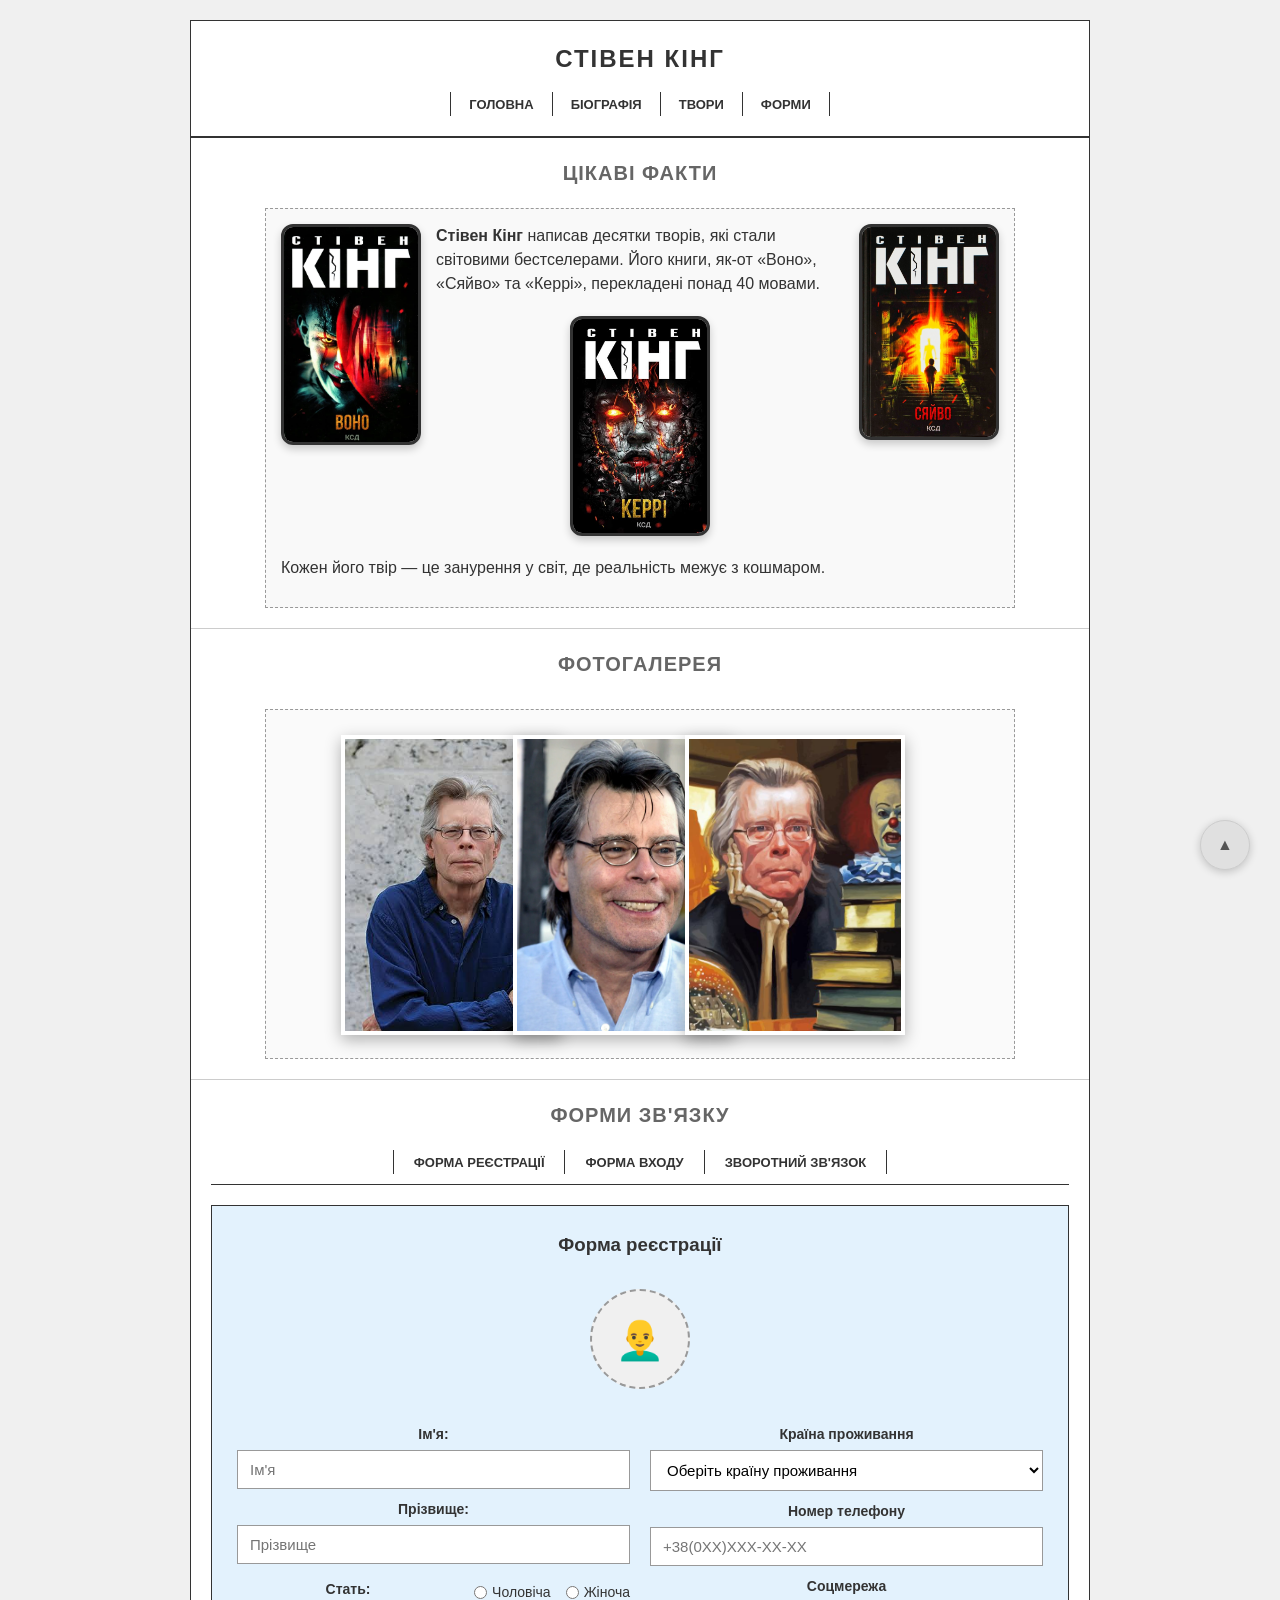
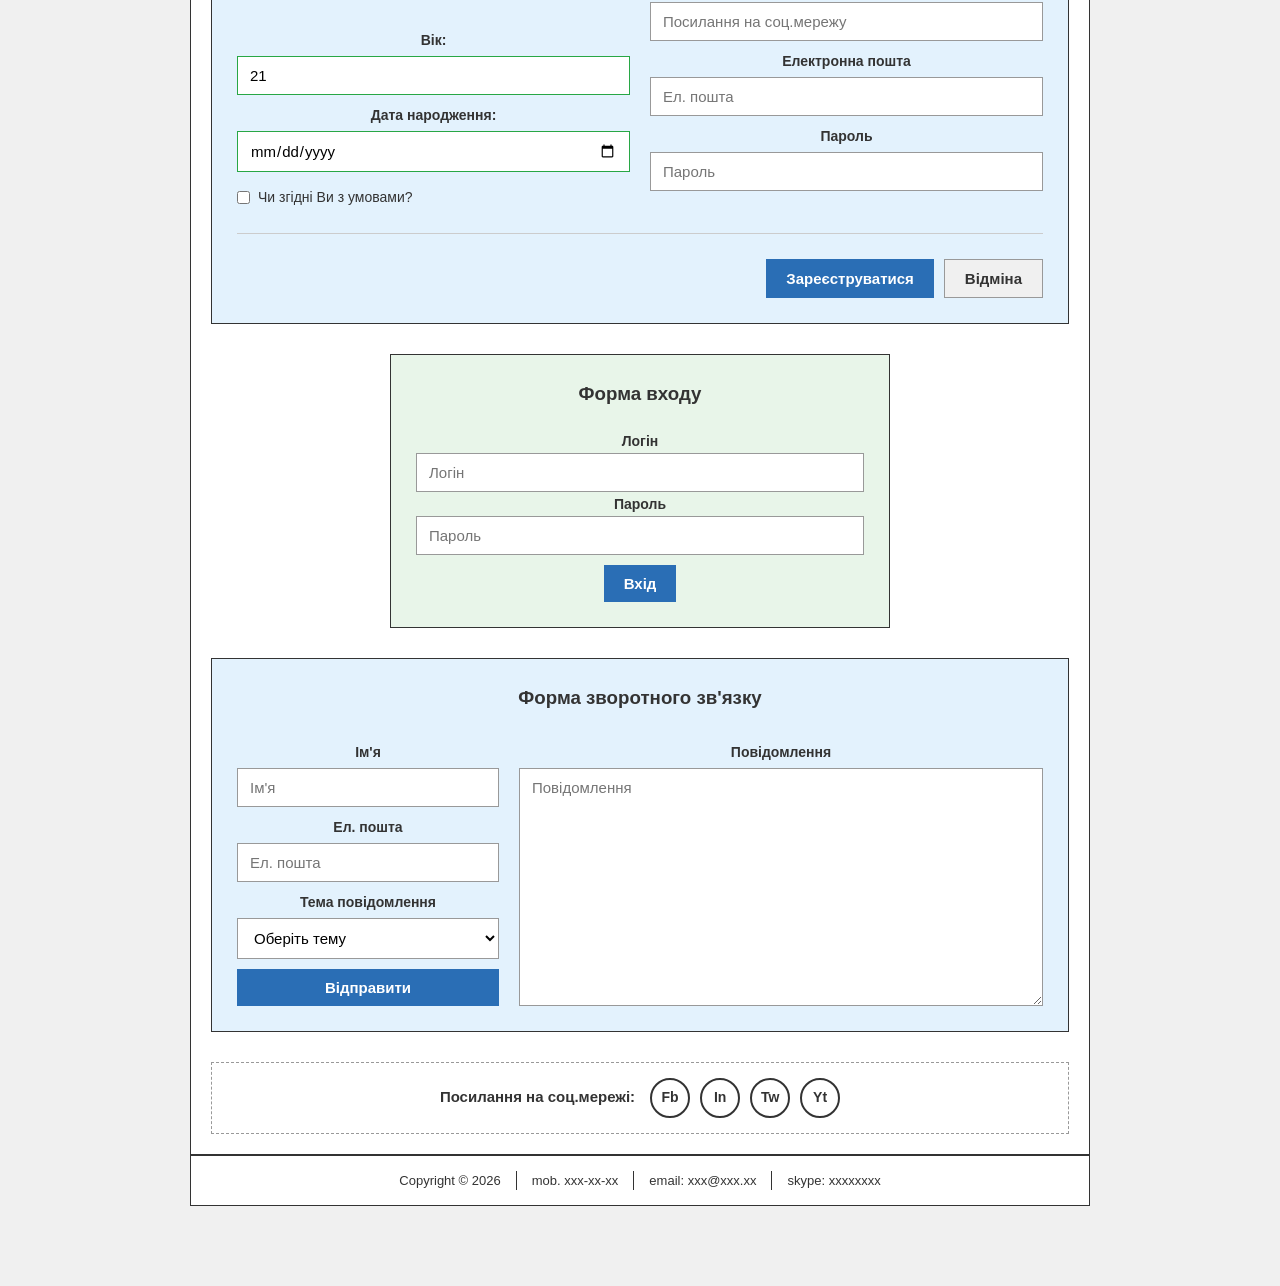
==== contact.html @ 81474b8f "clean project structure" ====
<!DOCTYPE html>
<html lang="uk">
<head>
    <meta charset="UTF-8">
    <meta name="viewport" content="width=device-width, initial-scale=1.0">
    <meta name="description" content="Контакти та форми зв'язку — сайт Стівена Кінга.">
    <title>Контакти — Стівен Кінг</title>
    <link rel="stylesheet" href="css/styles.css">
</head>
<body>

    <a href="#main" class="skip-link">Перейти до контенту</a>

    <div class="page">

        <!-- ШАПКА САЙТУ -->
        <header class="header">
            <h1 class="header_title">СТІВЕН КІНГ</h1>
            <nav class="nav" aria-label="Головне меню">
                <ul class="nav_list">
                    <li class="nav_item"><a class="nav_link" href="index.html">Головна</a></li>
                    <li class="nav_item"><a class="nav_link" href="index.html#bio">Біографія</a></li>
                    <li class="nav_item"><a class="nav_link" href="index.html#works">Твори</a></li>
                    <li class="nav_item"><a class="nav_link" href="#forms">Форми</a></li>
                </ul>
            </nav>
        </header>

        <main id="main">

            <!-- СЕКЦІЯ: ФОРМИ ЗВ'ЯЗКУ -->
            <section class="section demo-float-section">
                <h2 class="section_title">Цікаві факти</h2>
                
                <div class="section_content demo-container">
                    <!-- Картинки, які обтікає текст (float: left) з круглими рамками -->
                    <img src="images/books/book1.jpg" alt="Обкладинка книги" class="float-img float-img-left">
                    <img src="images/books/book2.jpg" alt="Обкладинка книги" class="float-img float-img-right">
                    
                    <p>
                        <strong>Стівен Кінг</strong> написав десятки творів, які стали світовими бестселерами. Його книги, як-от «Воно», «Сяйво» та «Керрі», перекладені понад 40 мовами.
                    </p>
                    
                    <img src="images/books/book3.jpg" alt="Обкладинка книги" class="float-img simple-img-center">
                    
                    <p>
                        Кожен його твір — це занурення у світ, де реальність межує з кошмаром.
                    </p>
                </div>
            </section>

            <hr class="divider">

            <!-- СЕКЦІЯ: ФОТОГАЛЕРЕЯ -->
            <section class="section demo-absolute-section">
                <h2 class="section_title">Фотогалерея</h2>
                <div class="section_content">
                    
                    <!-- Контейнер для накладання. Висоту збільшено для великих фото -->
                    <div class="absolute-stack">
                        <img src="images/portraits/king1.jpg" alt="Стівен Кінг" class="stack-img stack-img-1">
                        <img src="images/portraits/king2.jpg" alt="Стівен Кінг" class="stack-img stack-img-2">
                        <img src="images/portraits/king3.jpg" alt="Стівен Кінг" class="stack-img stack-img-3">
                    </div>
                </div>
            </section>
            <hr class="divider">

            <!-- СЕКЦІЯ: ФОРМИ ЗВ'ЯЗКУ -->
            <section id="forms" class="section forms-section">
                <h2 class="section_title">Форми зв'язку</h2>

                <div class="forms-nav">
                    <ul class="forms-nav_list">
                        <li class="forms-nav_item"><a href="#form-register" class="forms-nav_link">Форма реєстрації</a></li>
                        <li class="forms-nav_item"><a href="#form-login" class="forms-nav_link">Форма входу</a></li>
                        <li class="forms-nav_item"><a href="#form-feedback" class="forms-nav_link">Зворотний зв'язок</a></li>
                    </ul>
                </div>

                <!-- ФОРМА РЕЄСТРАЦІЇ -->
                <div id="form-register" class="form-wrapper form-wrapper--blue">
                    <h3 class="form-title">Форма реєстрації</h3>
                     <form action="#" method="POST" class="custom-form" enctype="multipart/form-data">
                        
                        <!-- Блок для завантаження фото профілю -->
                        <div class="avatar-upload-wrapper">
                            <label for="avatar-input" class="avatar-label" title="Завантажити фото">
                                👨‍🦲
                            </label>
                            <input type="file" id="avatar-input" name="avatar" class="avatar-input" accept="image/*">
                        </div>

                        <div class="form-row">
                            <!-- ЛІВА КОЛОНКА -->
                            <div class="form-col">
                                <label for="reg-name">Ім'я:</label>
                                <input type="text" id="reg-name" name="name" placeholder="Ім'я" required minlength="2">
                                
                                <label for="reg-surname">Прізвище:</label>
                                <input type="text" id="reg-surname" name="surname" placeholder="Прізвище" required>
                                
                                <fieldset class="radio-group">
                                    <legend>Стать:</legend>
                                    <label><input type="radio" name="gender" value="male" required> Чоловіча</label>
                                    <label><input type="radio" name="gender" value="female"> Жіноча</label>
                                </fieldset>

                                <label for="reg-age">Вік:</label>
                                <input type="number" id="reg-age" name="age" min="1" max="120" value="21">
                                
                                <!-- Дата народження перенесена сюди -->
                                <label for="reg-date">Дата народження:</label>
                                <input type="date" id="reg-date" name="birthdate">
                                
                                <!-- Чекбокс перенесено сюди, під дату народження -->
                                <label class="checkbox-label" style="margin-top: 15px;">
                                    <input type="checkbox" name="agree" required> Чи згідні Ви з умовами?
                                </label>
                            </div>

                            <!-- ПРАВА КОЛОНКА -->
                            <div class="form-col">
                                <label for="reg-country">Країна проживання</label>
                                <select id="reg-country" name="country">
                                    <option value="">Оберіть країну проживання</option>
                                    <option value="ua">Україна</option>
                                    <option value="us">США</option>
                                    <option value="uk">Велика Британія</option>
                                </select>

                                <label for="reg-phone">Номер телефону</label>
                                <input type="tel" id="reg-phone" name="phone" placeholder="+38(0XX)XXX-XX-XX" pattern="\+38\(0\d{2}\)\d{3}-\d{2}-\d{2}" title="Формат: +38(0XX)XXX-XX-XX">
                                
                                <label for="reg-social">Соцмережа</label>
                                <input type="url" id="reg-social" name="social" placeholder="Посилання на соц.мережу">
                                
                                <label for="reg-email">Електронна пошта</label>
                                <input type="email" id="reg-email" name="email" placeholder="Ел. пошта" required>
                                
                                <label for="reg-pass">Пароль</label>
                                <input type="password" id="reg-pass" name="password" placeholder="Пароль" required minlength="6">
                            </div>
                        </div>

                        <!-- Блок кнопок залишається внизу -->
                        <div class="form-footer" style="justify-content: flex-end;">
                            <div class="form-buttons">
                                <button type="submit" class="btn btn--primary">Зареєструватися</button>
                                <button type="reset" class="btn btn--secondary">Відміна</button>
                            </div>
                        </div>
                    </form>
                </div>

                <!-- ФОРМА ВХОДУ -->
                <div id="form-login" class="form-wrapper form-wrapper-green">
                    <h3 class="form-title">Форма входу</h3>
                    <form action="#" method="POST" class="custom-form">
                        <label for="login-name">Логін</label>
                        <input type="text" id="login-name" name="login" placeholder="Логін" required>
                        
                        <label for="login-pass">Пароль</label>
                        <input type="password" id="login-pass" name="password" placeholder="Пароль" required>
                        
                        <button type="submit" class="btn btn--primary">Вхід</button>
                    </form>
                </div>

                <!-- ФОРМА ЗВОРОТНОГО ЗВ'ЯЗКУ -->
                <div id="form-feedback" class="form-wrapper form-wrapper--yellow">
                    <h3 class="form-title">Форма зворотного зв'язку</h3>
                    <form action="#" method="POST" class="custom-form form-feedback">
                        <div class="form-feedback_left">
                            <label for="fb-name">Ім'я</label>
                            <input type="text" id="fb-name" name="name" placeholder="Ім'я" required>
                            
                            <label for="fb-email">Ел. пошта</label>
                            <input type="email" id="fb-email" name="email" placeholder="Ел. пошта" required>
                            
                            <label for="fb-theme">Тема повідомлення</label>
                            <select id="fb-theme" name="theme">
                                <option value="">Оберіть тему</option>
                                <option value="question">Питання</option>
                                <option value="review">Відгук</option>
                            </select>
                            
                            <button type="submit" class="btn btn--primary">Відправити</button>
                        </div>
                        <div class="form-feedback_right">
                            <label for="fb-message">Повідомлення</label>
                            <textarea id="fb-message" name="message" placeholder="Повідомлення" rows="8"></textarea>
                        </div>
                    </form>
                </div>

                <!-- Соціальні посилання -->
                <div class="social-links-box">
                    <span class="social-links-title">Посилання на соц.мережі:</span>
                    <div class="social-icons">
                        <a href="#" class="social-icon" title="Facebook">Fb</a>
                        <a href="#" class="social-icon" title="Instagram">In</a>
                        <a href="#" class="social-icon" title="Twitter">Tw</a>
                        <a href="#" class="social-icon" title="YouTube">Yt</a>
                    </div>
                </div>

            </section>
        </main>

        <!-- ПІДВАЛ -->
        <footer class="footer">
            <ul class="footer_list">
                <li class="footer_item">Copyright &copy; 2026</li>
                <li class="footer_item">mob. xxx-xx-xx</li>
                <li class="footer_item">email: xxx@xxx.xx</li>
                <li class="footer_item">skype: xxxxxxxx</li>
            </ul>
        </footer>

    </div>

    <!-- КНОПКА ВГОРУ -->
    <a href="#" class="scroll-top" title="Вгору">
        ▲
    </a>

</body>
</html>
---- css/styles.css ----
/* 1. ЗМІННІ ТА СКИДАННЯ */
:root {
    --color-text: #333;
    --color-muted: #666;
    --color-border: #333;
    --color-line: #ccc;
    --color-bg: #fff;
    --color-link: #2a6eb5;
    --gap: 20px;
}

* {
    margin: 0;
    padding: 0;
    box-sizing: border-box;
}

html {
    scroll-behavior: smooth;
    scroll-padding-top: 20px;
}

body {
    font-family: Arial, Helvetica, sans-serif;
    font-size: 16px;
    line-height: 1.5;
    color: var(--color-text);
    background-color: #f0f0f0;
    padding: var(--gap);
}

img {
    max-width: 100%;
    height: auto;
    display: block;
}

p {
    margin-bottom: 12px;
}

a {
    color: var(--color-link);
}

mark {
    background-color: #333;
    color: #fff;
    padding: 2px 6px;
}

/* 2. КОНТЕЙНЕР СТОРІНКИ */
.page {
    max-width: 900px;
    margin: 0 auto;
    background-color: var(--color-bg);
    border: 1px solid var(--color-border);
    margin-bottom: 60px; /* Відступ знизу для кнопки "вгору" */
}

/*  3. ШАПКА  */
.header {
    padding: var(--gap);
    border-bottom: 2px solid var(--color-border);
    text-align: center;
}

.header_title {
    font-size: 24px;
    letter-spacing: 2px;
    margin-bottom: 15px;
    color: var(--color-text);
}

/* 4. НАВІГАЦІЯ */
.nav_list {
    list-style: none;
    display: flex;
    justify-content: center;
    flex-wrap: wrap;
}

.nav_item {
    padding: 0 18px;
    border-left: 1px solid var(--color-border);
}

.nav_item:last-child {
    border-right: 1px solid var(--color-border);
}

.nav_link {
    font-size: 13px;
    text-transform: uppercase;
    text-decoration: none;
    color: var(--color-text);
    font-weight: bold;
}

.nav_link:hover {
    color: var(--color-link);
    text-decoration: underline;
}

/* 5. СЕКЦІЇ */
.section {
    padding: var(--gap);
    text-align: center;
}

.section_title {
    font-size: 20px;
    text-transform: uppercase;
    color: var(--color-muted);
    margin-bottom: var(--gap);
    letter-spacing: 1px;
}

.section_content {
    max-width: 750px;
    margin: 0 auto;
    text-align: left;
}

/* Горизонтальна лінія-розділювач */
.divider {
    margin: 0;
    border: 0;
    border-top: 1px solid var(--color-line);
}

/* 6. ПОРТРЕТ */
.portrait {
    float: left;
    margin: 0 20px 15px 0;
    text-align: center;
    max-width: 220px;
}

.portrait_img {
    border: 1px solid var(--color-line);
}

.portrait_caption {
    font-size: 12px;
    color: var(--color-muted);
    margin-top: 6px;
    font-style: italic;
}

/* 7. ЦИТАТА */
.quote {
    clear: both;
    margin: 20px 0;
    padding: 12px 20px;
    border-left: 4px solid var(--color-border);
    background-color: #fafafa;
    font-style: italic;
}

.quote cite {
    display: block;
    margin-top: 8px;
    font-size: 13px;
    color: var(--color-muted);
    font-style: normal;
}

/* 8. ТАБЛИЦЯ */
.dates-table {
    width: 100%;
    border-collapse: collapse;
    margin-top: 10px;
}

.dates-table caption {
    font-weight: bold;
    margin-bottom: 10px;
    text-align: left;
}

.dates-table th, .dates-table td {
    border: 1px solid var(--color-border);
    padding: 8px 12px;
    text-align: left;
}

.dates-table th {
    background-color: #f0f0f0;
    font-weight: bold;
}

/* 9. СПИСКИ */
.awards-list,
.facts-list {
    margin: 10px 0 20px 25px;
}

.awards-list li,
.facts-list li {
    margin-bottom: 6px;
}

/* 10. БІЧНА ПРИМІТКА */
.aside-note {
    border: 1px solid var(--color-line);
    background-color: #fafafa;
    padding: 12px 15px;
    margin: 15px 0;
}

.aside-note h4 {
    margin-bottom: 8px;
    font-size: 15px;
}

.external-links {
    margin-top: 15px;
}

/*  11. ПІДВАЛ */
.footer {
    padding: 15px;
    border-top: 2px solid var(--color-border);
    text-align: center;
}

.footer_list {
    list-style: none;
    display: flex;
    justify-content: center;
    flex-wrap: wrap;
    font-size: 13px;
}

.footer_item {
    padding: 0 15px;
    border-left: 1px solid var(--color-border);
}

.footer_item:first-child {
    border-left: 0;
}

/* 12. SKIP-LINK (для клавіатури) ===== */
.skip-link {
    position: absolute;
    top: -50px;
    left: 10px;
    padding: 8px 14px;
    background: #fff;
    border: 1px solid var(--color-border);
    text-decoration: none;
    color: var(--color-text);
    z-index: 100;
}

.skip-link:focus {
    top: 10px;
}

/* СТОРІНКА CONTACT.HTML */

/*  1. ДЕМОНСТРАЦІЯ FLOAT  */
.demo-container {
    overflow: auto; 
    background-color: #f9f9f9;
    border: 1px dashed #999;
    padding: 15px;
}

.float-img {
    width: 140px; /* Задаємо лише ширину. Висота підлаштується автоматично */
    height: auto;
    border-radius: 12px; 
    border: 3px solid #333; 
    box-shadow: 0 4px 8px rgba(0,0,0,0.2); 
}
.float-img-left {
    float: left;
    margin: 0 15px 10px 0;
}

.float-img-right {
    float: right;
    margin: 0 0 10px 15px;
}

.simple-img-center {
    border: 3px solid #333;
    box-shadow: 0 4px 8px rgba(0,0,0,0.2);
    margin: 20px auto;
    display: block;
}

/*  2. ФОТОГАЛЕРЕЯ (Накладання з ефектом наведення)  */
.absolute-stack {
    position: relative;
    height: 350px; 
    margin-top: 30px;
    background: #fafafa;
    border: 1px dashed #999;
}

.stack-img {
    position: absolute;
    width: 220px;  
    height: 300px; 
    object-fit: cover;
    border: 4px solid #fff;
    box-shadow: 0 5px 15px rgba(0,0,0,0.3); 
    
    /* Анімація: плавна зміна розміру та підняття */
    transition: transform 0.3s ease, z-index 0s; 
    cursor: pointer; /* Курсор-рука, щоб було зрозуміло, що на фото можна навести */
}

.stack-img-1 { left: 10%; top: 25px; z-index: 1; }
.stack-img-2 { left: 33%; top: 25px; z-index: 2; } 
.stack-img-3 { left: 56%; top: 25px; z-index: 3; }

/* Ефект при наведенні миші */
.stack-img:hover {
    transform: scale(1.15); /* Збільшуємо картинку на 15% */
    z-index: 10 !important; /* Піднімаємо на найвищий шар, перекриваючи інші */
    box-shadow: 0 10px 25px rgba(0,0,0,0.5); /* Робимо тінь більш виразною */
}
/*  3. ФОРМИ ТА ЇХ СТИЛІЗАЦІЯ  */
.forms-section {
    background: #fff;
}

/* Нове меню форм (схоже на головне меню) */
.forms-nav {
    margin-bottom: 20px;
}

.forms-nav_list {
    list-style: none;
    display: flex;
    justify-content: center;
    flex-wrap: wrap;
    border-bottom: 1px solid var(--color-border); 
    padding-bottom: 10px;
}

.forms-nav_item {
    padding: 0 20px;
    border-left: 1px solid var(--color-border); 
}

.forms-nav_item:last-child {
    border-right: 1px solid var(--color-border);
}

.forms-nav_link {
    text-decoration: none;
    color: var(--color-text);
    font-size: 13px;
    font-weight: bold;
    text-transform: uppercase;
}

.forms-nav_link:hover {
    color: var(--color-link);
}
/* --- Стилізація завантаження аватара --- */
.avatar-upload-wrapper {
    display: flex;
    justify-content: center; /* Центруємо круг по горизонталі */
    margin-bottom: 20px;
}

.avatar-label {
    font-size: 40px !important;
    display: flex;
    justify-content: center;
    align-items: center;
    width: 100px;           /* Діаметр круга */
    height: 100px;
    background-color: #f0f0f0;
    border: 2px dashed #999; /* Пунктирна рамка, що натякає на завантаження */
    border-radius: 50%;      /* Робимо круглим */
    cursor: pointer;         /* Курсор у вигляді руки */
    transition: all 0.3s ease;
    overflow: hidden;
}

.avatar-label:hover {
    background-color: #e0e0e0;
    border-color: #2a6eb5;   /* Синій колір при наведенні */
    transform: scale(1.05);  /* Легке збільшення */
}

.avatar-input {
    display: none;
}
/* Контейнери форм */
.form-wrapper {
    padding: 25px;
    margin-bottom: 30px;
    border: 1px solid #333;
    background: #e3f2fd; 
}

.form-wrapper-green {
    background: #e8f5e9;
    max-width: 500px;
    margin: 0 auto 30px auto;
}

.form-wrapper-yellow {
    background: #fffde7;
}

.form-title {
    text-align: center;
    margin-bottom: 20px;
    color: #333;
}

/* Сітка для форми реєстрації */
.form-row {
    display: flex;
    gap: 20px;
    margin-bottom: 20px;
}

.form-col {
    flex: 1;
    display: flex;
    flex-direction: column;
}

/* Стилізація полів вводу */
.custom-form label {
    font-weight: bold;
    font-size: 14px;
    margin-bottom: 5px;
    margin-top: 10px;
    color: #333;
}

.custom-form input[type="text"],
.custom-form input[type="email"],
.custom-form input[type="password"],
.custom-form input[type="tel"],
.custom-form input[type="number"],
.custom-form input[type="url"],
.custom-form input[type="date"],
.custom-form select,
.custom-form textarea {
    width: 100%;
    padding: 10px 12px;
    border: 1px solid #999; /* Проста рамка */
    font-family: inherit;
    font-size: 15px;
    background-color: #fff;
    transition: border-color 0.3s ease;
}

/* Стан :focus */
.custom-form input:focus,
.custom-form select:focus,
.custom-form textarea:focus {
    outline: none;
    border-color: #2a6eb5;
    box-shadow: 0 0 5px rgba(42, 110, 181, 0.5); 
}

/* Валідація (:valid та :invalid) */
.custom-form input:valid:not(:placeholder-shown) {
    border-color: #28a745;
}

.custom-form input:invalid:not(:placeholder-shown) {
    border-color: #dc3545;
}

/* Група радіокнопок */
.radio-group {
    border: none;
    margin: 15px 0;
    display: flex;
    gap: 15px;
}

.radio-group legend {
    font-weight: bold;
    font-size: 14px;
    margin-bottom: 5px;
    float: left;
    width: 100%;
}

.radio-group label {
    font-weight: normal;
    display: flex;
    align-items: center;
    gap: 5px;
    margin: 0;
}

/* Кнопки */
.btn {
    padding: 10px 20px;
    border: none;
    font-size: 15px;
    font-weight: bold;
    cursor: pointer;
    transition: all 0.2s ease;
    margin-top: 10px;
}

.btn--primary {
    background-color: #2a6eb5;
    color: white;
}

.btn--primary:hover {
    background-color: #1e528a;
}

.btn--primary:active {
    transform: translateY(2px); 
}

.btn--secondary {
    background-color: #f0f0f0;
    color: #333;
    border: 1px solid #999;
}

.btn--secondary:hover {
    background-color: #e0e0e0;
}

.form-footer {
    display: flex;
    justify-content: flex-end; /* Кнопки притиснуті до правого краю */
    margin-top: 10px;
    border-top: 1px solid #ccc;
    padding-top: 15px;
}

/* Стилізація чекбоксів */
.checkbox-label {
    font-weight: normal !important;
    display: flex;
    align-items: center;
    gap: 8px;
    cursor: pointer;
    font-size: 14px;
    margin-top: 10px; /* Відступ від поля "Дата народження" */
}

.form-buttons {
    display: flex;
    gap: 10px;
}

/* Спеціальна верстка для форми зворотного зв'язку */
.form-feedback {
    display: flex;
    gap: 20px;
}

.form-feedback_left {
    flex: 1;
    display: flex;
    flex-direction: column;
}

.form-feedback_right {
    flex: 2;
    display: flex;
    flex-direction: column;
}

.form-feedback_right textarea {
    height: 100%;
    resize: vertical;
}

/*  4. БЛОК СОЦМЕРЕЖ  */
.social-links-box {
    display: flex;
    align-items: center;
    justify-content: center;
    gap: 15px;
    margin-top: 20px;
    padding: 15px;
    border: 1px dashed #999;
}

.social-links-title {
    font-weight: bold;
    font-size: 15px;
}

.social-icons {
    display: flex;
    gap: 10px;
}

.social-icon {
    display: flex;
    justify-content: center;
    align-items: center;
    width: 40px;
    height: 40px;
    border: 2px solid #333;
    border-radius: 50%; /* Кружечки */
    text-decoration: none;
    color: #333;
    font-weight: bold;
    font-size: 14px;
    transition: all 0.3s;
}

.social-icon:hover {
    background-color: #333;
    color: #fff;
}

/*  5. КНОПКА ВГОРУ  */
.scroll-top {
    position: fixed;
    bottom: 30px;
    right: 30px;
    background-color: #e0e0e0; /* Світло-сірий фон */
    color: #555; /* Темно-сіра стрілка */
    width: 50px;
    height: 50px;
    border-radius: 50%;
    display: flex;
    justify-content: center;
    align-items: center;
    box-shadow: 0 2px 8px rgba(0,0,0,0.2);
    border: 1px solid #ccc;
    transition: all 0.3s ease;
    z-index: 999;
    text-decoration: none;
}

.scroll-top:hover {
    background-color: #555; /* Темнішає при наведенні */
    color: #fff;
    transform: translateY(-5px);
    border-color: #333;
}
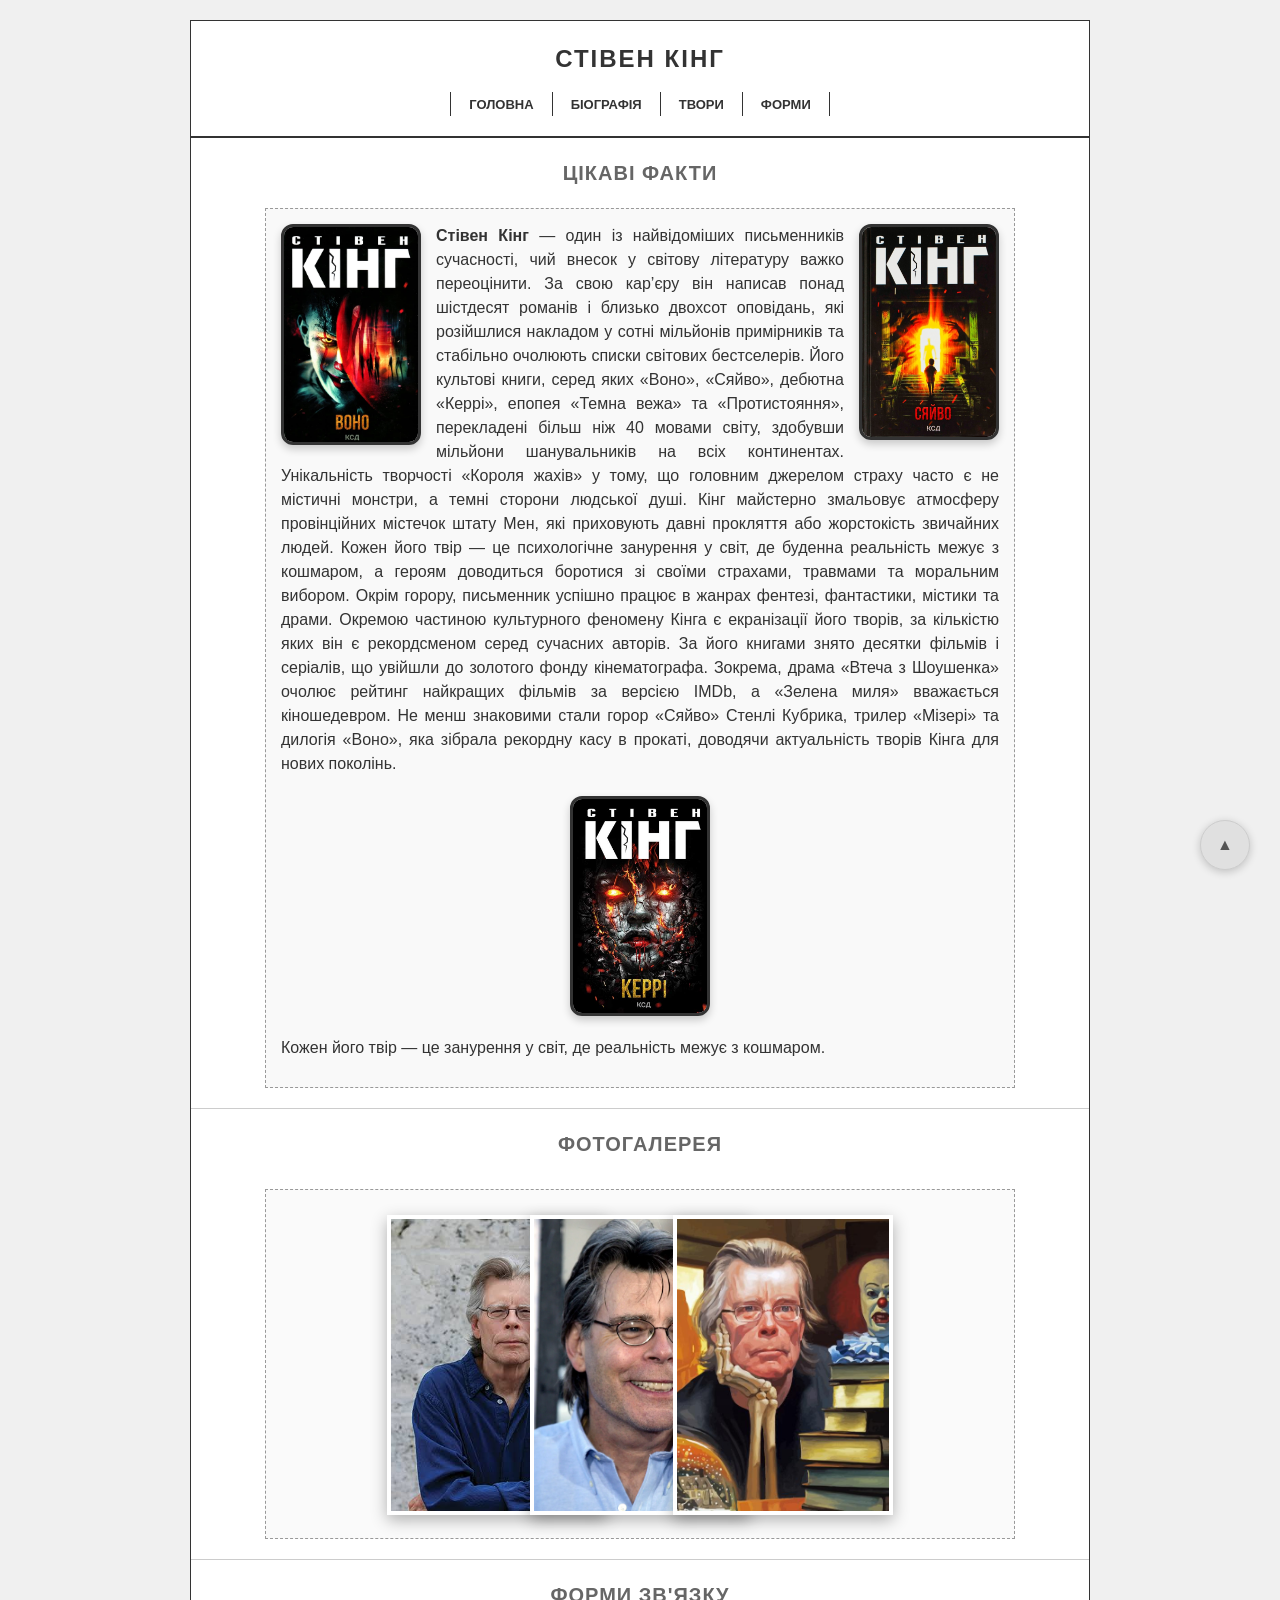
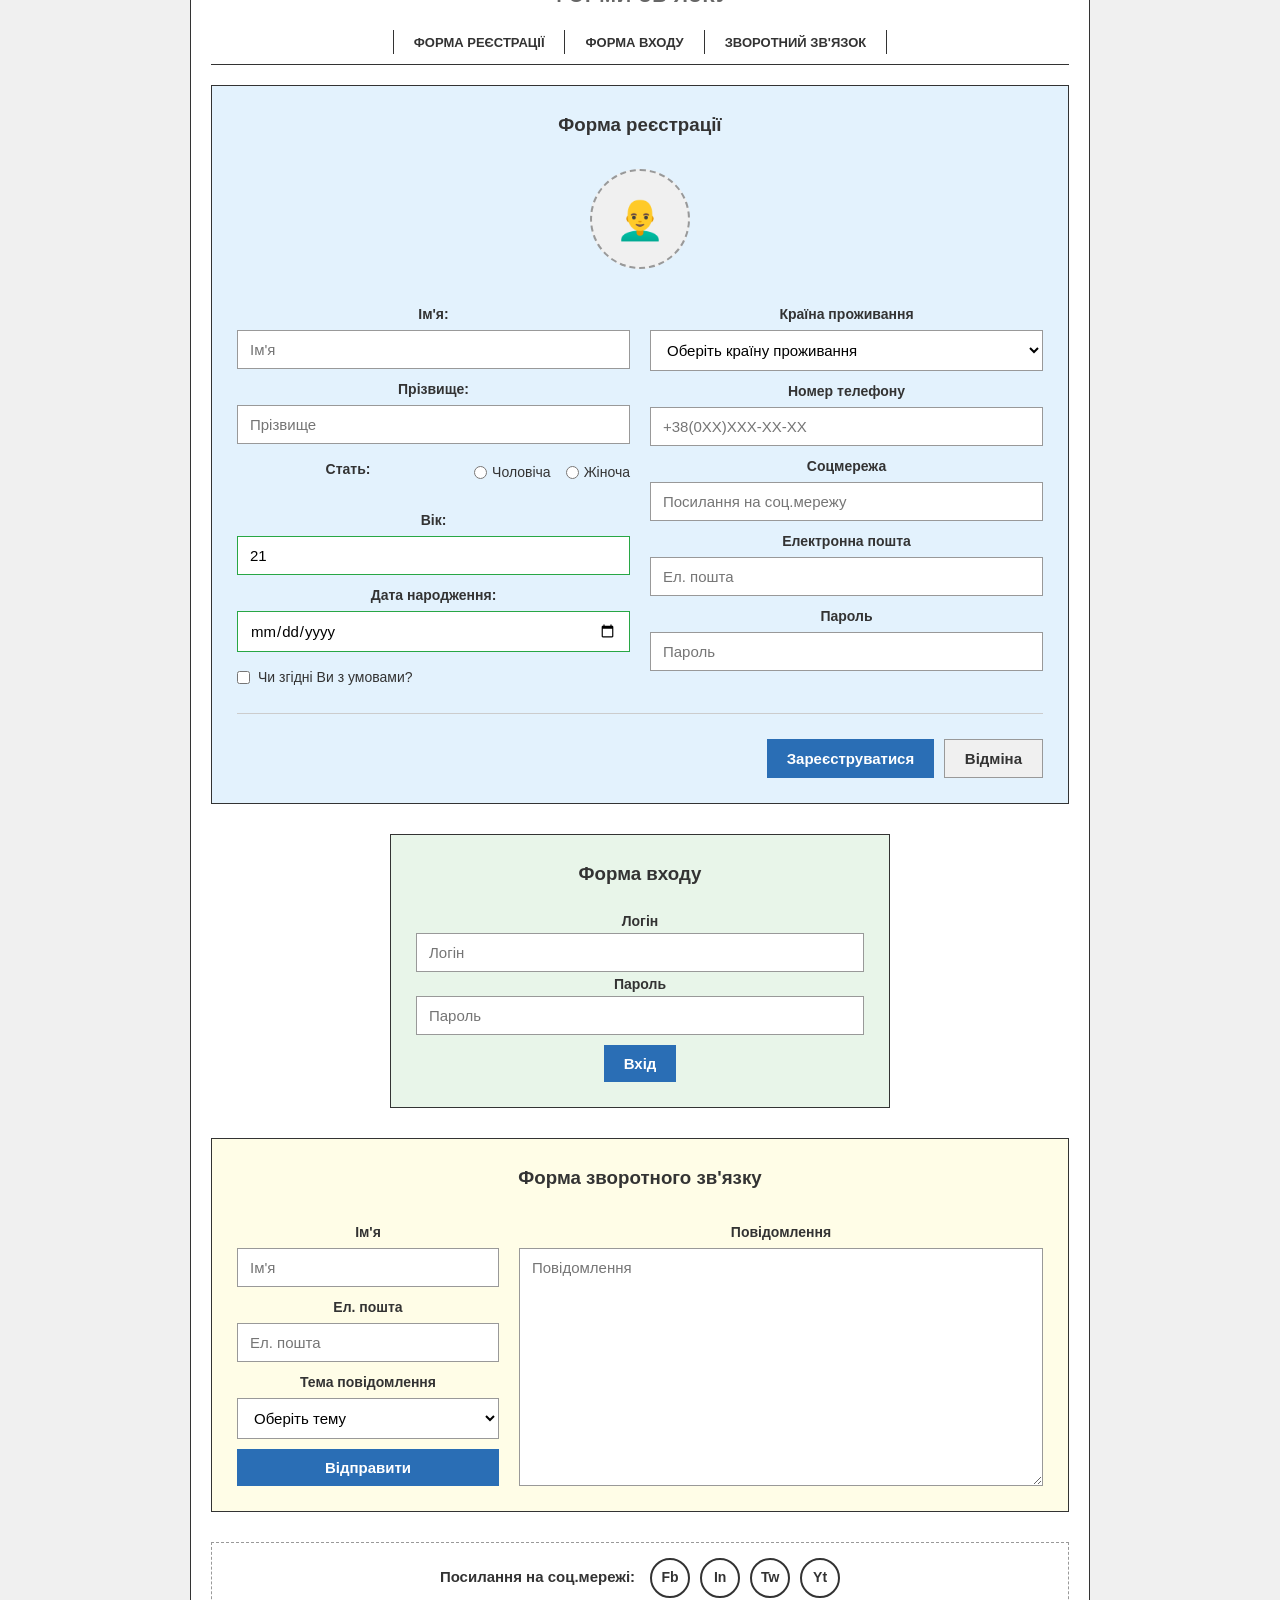
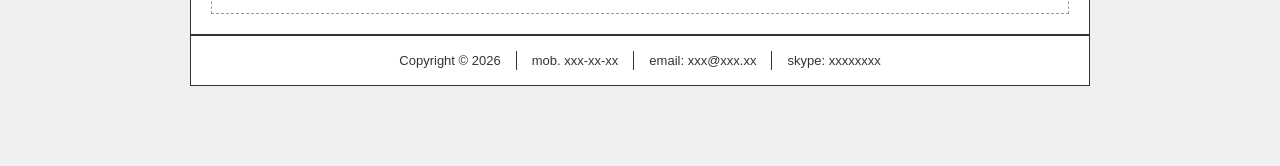
==== commit bccfdf98: "Lab 3: update responsive styles and layout" ====
--- a/contact.html
+++ b/contact.html
@@ -1,5 +1,6 @@
 <!DOCTYPE html>
 <html lang="uk">
+
 <head>
     <meta charset="UTF-8">
     <meta name="viewport" content="width=device-width, initial-scale=1.0">
@@ -7,6 +8,7 @@
     <title>Контакти — Стівен Кінг</title>
     <link rel="stylesheet" href="css/styles.css">
 </head>
+
 <body>
 
     <a href="#main" class="skip-link">Перейти до контенту</a>
@@ -31,18 +33,37 @@
             <!-- СЕКЦІЯ: ФОРМИ ЗВ'ЯЗКУ -->
             <section class="section demo-float-section">
                 <h2 class="section_title">Цікаві факти</h2>
-                
+
                 <div class="section_content demo-container">
                     <!-- Картинки, які обтікає текст (float: left) з круглими рамками -->
                     <img src="images/books/book1.jpg" alt="Обкладинка книги" class="float-img float-img-left">
                     <img src="images/books/book2.jpg" alt="Обкладинка книги" class="float-img float-img-right">
-                    
+
                     <p>
-                        <strong>Стівен Кінг</strong> написав десятки творів, які стали світовими бестселерами. Його книги, як-от «Воно», «Сяйво» та «Керрі», перекладені понад 40 мовами.
+                        <strong>Стівен Кінг</strong> — один із найвідоміших письменників сучасності, чий внесок у
+                        світову літературу важко переоцінити. За свою кар’єру він написав понад шістдесят романів і
+                        близько двохсот оповідань, які розійшлися накладом у сотні мільйонів примірників та стабільно
+                        очолюють списки світових бестселерів. Його культові книги, серед яких «Воно», «Сяйво», дебютна
+                        «Керрі», епопея «Темна вежа» та «Протистояння», перекладені більш ніж 40 мовами світу, здобувши
+                        мільйони шанувальників на всіх континентах.
+
+                        Унікальність творчості «Короля жахів» у тому, що головним джерелом страху часто є не містичні
+                        монстри, а темні сторони людської душі. Кінг майстерно змальовує атмосферу провінційних містечок
+                        штату Мен, які приховують давні прокляття або жорстокість звичайних людей. Кожен його твір — це
+                        психологічне занурення у світ, де буденна реальність межує з кошмаром, а героям доводиться
+                        боротися зі своїми страхами, травмами та моральним вибором. Окрім горору, письменник успішно
+                        працює в жанрах фентезі, фантастики, містики та драми.
+
+                        Окремою частиною культурного феномену Кінга є екранізації його творів, за кількістю яких він є
+                        рекордсменом серед сучасних авторів. За його книгами знято десятки фільмів і серіалів, що
+                        увійшли до золотого фонду кінематографа. Зокрема, драма «Втеча з Шоушенка» очолює рейтинг
+                        найкращих фільмів за версією IMDb, а «Зелена миля» вважається кіношедевром. Не менш знаковими
+                        стали горор «Сяйво» Стенлі Кубрика, трилер «Мізері» та дилогія «Воно», яка зібрала рекордну касу
+                        в прокаті, доводячи актуальність творів Кінга для нових поколінь.
                     </p>
-                    
+
                     <img src="images/books/book3.jpg" alt="Обкладинка книги" class="float-img simple-img-center">
-                    
+
                     <p>
                         Кожен його твір — це занурення у світ, де реальність межує з кошмаром.
                     </p>
@@ -55,7 +76,7 @@
             <section class="section demo-absolute-section">
                 <h2 class="section_title">Фотогалерея</h2>
                 <div class="section_content">
-                    
+
                     <!-- Контейнер для накладання. Висоту збільшено для великих фото -->
                     <div class="absolute-stack">
                         <img src="images/portraits/king1.jpg" alt="Стівен Кінг" class="stack-img stack-img-1">
@@ -72,17 +93,19 @@
 
                 <div class="forms-nav">
                     <ul class="forms-nav_list">
-                        <li class="forms-nav_item"><a href="#form-register" class="forms-nav_link">Форма реєстрації</a></li>
+                        <li class="forms-nav_item"><a href="#form-register" class="forms-nav_link">Форма реєстрації</a>
+                        </li>
                         <li class="forms-nav_item"><a href="#form-login" class="forms-nav_link">Форма входу</a></li>
-                        <li class="forms-nav_item"><a href="#form-feedback" class="forms-nav_link">Зворотний зв'язок</a></li>
+                        <li class="forms-nav_item"><a href="#form-feedback" class="forms-nav_link">Зворотний зв'язок</a>
+                        </li>
                     </ul>
                 </div>
 
                 <!-- ФОРМА РЕЄСТРАЦІЇ -->
                 <div id="form-register" class="form-wrapper form-wrapper--blue">
                     <h3 class="form-title">Форма реєстрації</h3>
-                     <form action="#" method="POST" class="custom-form" enctype="multipart/form-data">
-                        
+                    <form action="#" method="POST" class="custom-form" enctype="multipart/form-data">
+
                         <!-- Блок для завантаження фото профілю -->
                         <div class="avatar-upload-wrapper">
                             <label for="avatar-input" class="avatar-label" title="Завантажити фото">
@@ -96,10 +119,10 @@
                             <div class="form-col">
                                 <label for="reg-name">Ім'я:</label>
                                 <input type="text" id="reg-name" name="name" placeholder="Ім'я" required minlength="2">
-                                
+
                                 <label for="reg-surname">Прізвище:</label>
                                 <input type="text" id="reg-surname" name="surname" placeholder="Прізвище" required>
-                                
+
                                 <fieldset class="radio-group">
                                     <legend>Стать:</legend>
                                     <label><input type="radio" name="gender" value="male" required> Чоловіча</label>
@@ -108,11 +131,11 @@
 
                                 <label for="reg-age">Вік:</label>
                                 <input type="number" id="reg-age" name="age" min="1" max="120" value="21">
-                                
+
                                 <!-- Дата народження перенесена сюди -->
                                 <label for="reg-date">Дата народження:</label>
                                 <input type="date" id="reg-date" name="birthdate">
-                                
+
                                 <!-- Чекбокс перенесено сюди, під дату народження -->
                                 <label class="checkbox-label" style="margin-top: 15px;">
                                     <input type="checkbox" name="agree" required> Чи згідні Ви з умовами?
@@ -130,16 +153,18 @@
                                 </select>
 
                                 <label for="reg-phone">Номер телефону</label>
-                                <input type="tel" id="reg-phone" name="phone" placeholder="+38(0XX)XXX-XX-XX" pattern="\+38\(0\d{2}\)\d{3}-\d{2}-\d{2}" title="Формат: +38(0XX)XXX-XX-XX">
-                                
+                                <input type="tel" id="reg-phone" name="phone" placeholder="+38(0XX)XXX-XX-XX"
+                                    pattern="\+38\(0\d{2}\)\d{3}-\d{2}-\d{2}" title="Формат: +38(0XX)XXX-XX-XX">
+
                                 <label for="reg-social">Соцмережа</label>
                                 <input type="url" id="reg-social" name="social" placeholder="Посилання на соц.мережу">
-                                
+
                                 <label for="reg-email">Електронна пошта</label>
                                 <input type="email" id="reg-email" name="email" placeholder="Ел. пошта" required>
-                                
+
                                 <label for="reg-pass">Пароль</label>
-                                <input type="password" id="reg-pass" name="password" placeholder="Пароль" required minlength="6">
+                                <input type="password" id="reg-pass" name="password" placeholder="Пароль" required
+                                    minlength="6">
                             </div>
                         </div>
 
@@ -159,10 +184,10 @@
                     <form action="#" method="POST" class="custom-form">
                         <label for="login-name">Логін</label>
                         <input type="text" id="login-name" name="login" placeholder="Логін" required>
-                        
+
                         <label for="login-pass">Пароль</label>
                         <input type="password" id="login-pass" name="password" placeholder="Пароль" required>
-                        
+
                         <button type="submit" class="btn btn--primary">Вхід</button>
                     </form>
                 </div>
@@ -174,17 +199,17 @@
                         <div class="form-feedback_left">
                             <label for="fb-name">Ім'я</label>
                             <input type="text" id="fb-name" name="name" placeholder="Ім'я" required>
-                            
+
                             <label for="fb-email">Ел. пошта</label>
                             <input type="email" id="fb-email" name="email" placeholder="Ел. пошта" required>
-                            
+
                             <label for="fb-theme">Тема повідомлення</label>
                             <select id="fb-theme" name="theme">
                                 <option value="">Оберіть тему</option>
                                 <option value="question">Питання</option>
                                 <option value="review">Відгук</option>
                             </select>
-                            
+
                             <button type="submit" class="btn btn--primary">Відправити</button>
                         </div>
                         <div class="form-feedback_right">
@@ -226,4 +251,5 @@
     </a>
 
 </body>
+
 </html>
--- a/css/styles.css
+++ b/css/styles.css
@@ -37,6 +37,7 @@
 
 p {
     margin-bottom: 12px;
+    text-align: justify;
 }
 
 a {
@@ -55,7 +56,8 @@
     margin: 0 auto;
     background-color: var(--color-bg);
     border: 1px solid var(--color-border);
-    margin-bottom: 60px; /* Відступ знизу для кнопки "вгору" */
+    margin-bottom: 60px;
+    /* Відступ знизу для кнопки "вгору" */
 }
 
 /*  3. ШАПКА  */
@@ -179,7 +181,8 @@
     text-align: left;
 }
 
-.dates-table th, .dates-table td {
+.dates-table th,
+.dates-table td {
     border: 1px solid var(--color-border);
     padding: 8px 12px;
     text-align: left;
@@ -263,19 +266,21 @@
 
 /*  1. ДЕМОНСТРАЦІЯ FLOAT  */
 .demo-container {
-    overflow: auto; 
+    overflow: auto;
     background-color: #f9f9f9;
     border: 1px dashed #999;
     padding: 15px;
 }
 
 .float-img {
-    width: 140px; /* Задаємо лише ширину. Висота підлаштується автоматично */
+    width: 140px;
+    /* Задаємо лише ширину. Висота підлаштується автоматично */
     height: auto;
-    border-radius: 12px; 
-    border: 3px solid #333; 
-    box-shadow: 0 4px 8px rgba(0,0,0,0.2); 
-}
+    border-radius: 12px;
+    border: 3px solid #333;
+    box-shadow: 0 4px 8px rgba(0, 0, 0, 0.2);
+}
+
 .float-img-left {
     float: left;
     margin: 0 15px 10px 0;
@@ -288,7 +293,7 @@
 
 .simple-img-center {
     border: 3px solid #333;
-    box-shadow: 0 4px 8px rgba(0,0,0,0.2);
+    box-shadow: 0 4px 8px rgba(0, 0, 0, 0.2);
     margin: 20px auto;
     display: block;
 }
@@ -296,7 +301,7 @@
 /*  2. ФОТОГАЛЕРЕЯ (Накладання з ефектом наведення)  */
 .absolute-stack {
     position: relative;
-    height: 350px; 
+    height: 350px;
     margin-top: 30px;
     background: #fafafa;
     border: 1px dashed #999;
@@ -304,27 +309,46 @@
 
 .stack-img {
     position: absolute;
-    width: 220px;  
-    height: 300px; 
+    width: 220px;
+    height: 300px;
     object-fit: cover;
     border: 4px solid #fff;
-    box-shadow: 0 5px 15px rgba(0,0,0,0.3); 
-    
+    box-shadow: 0 5px 15px rgba(0, 0, 0, 0.3);
+
     /* Анімація: плавна зміна розміру та підняття */
-    transition: transform 0.3s ease, z-index 0s; 
-    cursor: pointer; /* Курсор-рука, щоб було зрозуміло, що на фото можна навести */
-}
-
-.stack-img-1 { left: 10%; top: 25px; z-index: 1; }
-.stack-img-2 { left: 33%; top: 25px; z-index: 2; } 
-.stack-img-3 { left: 56%; top: 25px; z-index: 3; }
+    transition: transform 0.3s ease, z-index 0s;
+    cursor: pointer;
+    /* Курсор-рука, щоб було зрозуміло, що на фото можна навести */
+}
+
+.stack-img-1 {
+    left: 10%;
+    top: 25px;
+    z-index: 1;
+}
+
+.stack-img-2 {
+    left: 33%;
+    top: 25px;
+    z-index: 2;
+}
+
+.stack-img-3 {
+    left: 56%;
+    top: 25px;
+    z-index: 3;
+}
 
 /* Ефект при наведенні миші */
 .stack-img:hover {
-    transform: scale(1.15); /* Збільшуємо картинку на 15% */
-    z-index: 10 !important; /* Піднімаємо на найвищий шар, перекриваючи інші */
-    box-shadow: 0 10px 25px rgba(0,0,0,0.5); /* Робимо тінь більш виразною */
-}
+    transform: scale(1.15);
+    /* Збільшуємо картинку на 15% */
+    z-index: 10 !important;
+    /* Піднімаємо на найвищий шар, перекриваючи інші */
+    box-shadow: 0 10px 25px rgba(0, 0, 0, 0.5);
+    /* Робимо тінь більш виразною */
+}
+
 /*  3. ФОРМИ ТА ЇХ СТИЛІЗАЦІЯ  */
 .forms-section {
     background: #fff;
@@ -340,13 +364,13 @@
     display: flex;
     justify-content: center;
     flex-wrap: wrap;
-    border-bottom: 1px solid var(--color-border); 
+    border-bottom: 1px solid var(--color-border);
     padding-bottom: 10px;
 }
 
 .forms-nav_item {
     padding: 0 20px;
-    border-left: 1px solid var(--color-border); 
+    border-left: 1px solid var(--color-border);
 }
 
 .forms-nav_item:last-child {
@@ -364,10 +388,12 @@
 .forms-nav_link:hover {
     color: var(--color-link);
 }
+
 /* --- Стилізація завантаження аватара --- */
 .avatar-upload-wrapper {
     display: flex;
-    justify-content: center; /* Центруємо круг по горизонталі */
+    justify-content: center;
+    /* Центруємо круг по горизонталі */
     margin-bottom: 20px;
 }
 
@@ -376,31 +402,38 @@
     display: flex;
     justify-content: center;
     align-items: center;
-    width: 100px;           /* Діаметр круга */
+    width: 100px;
+    /* Діаметр круга */
     height: 100px;
     background-color: #f0f0f0;
-    border: 2px dashed #999; /* Пунктирна рамка, що натякає на завантаження */
-    border-radius: 50%;      /* Робимо круглим */
-    cursor: pointer;         /* Курсор у вигляді руки */
+    border: 2px dashed #999;
+    /* Пунктирна рамка, що натякає на завантаження */
+    border-radius: 50%;
+    /* Робимо круглим */
+    cursor: pointer;
+    /* Курсор у вигляді руки */
     transition: all 0.3s ease;
     overflow: hidden;
 }
 
 .avatar-label:hover {
     background-color: #e0e0e0;
-    border-color: #2a6eb5;   /* Синій колір при наведенні */
-    transform: scale(1.05);  /* Легке збільшення */
+    border-color: #2a6eb5;
+    /* Синій колір при наведенні */
+    transform: scale(1.05);
+    /* Легке збільшення */
 }
 
 .avatar-input {
     display: none;
 }
+
 /* Контейнери форм */
 .form-wrapper {
     padding: 25px;
     margin-bottom: 30px;
     border: 1px solid #333;
-    background: #e3f2fd; 
+    background: #e3f2fd;
 }
 
 .form-wrapper-green {
@@ -409,7 +442,8 @@
     margin: 0 auto 30px auto;
 }
 
-.form-wrapper-yellow {
+.form-wrapper-yellow,
+.form-wrapper--yellow {
     background: #fffde7;
 }
 
@@ -452,7 +486,8 @@
 .custom-form textarea {
     width: 100%;
     padding: 10px 12px;
-    border: 1px solid #999; /* Проста рамка */
+    border: 1px solid #999;
+    /* Проста рамка */
     font-family: inherit;
     font-size: 15px;
     background-color: #fff;
@@ -465,7 +500,7 @@
 .custom-form textarea:focus {
     outline: none;
     border-color: #2a6eb5;
-    box-shadow: 0 0 5px rgba(42, 110, 181, 0.5); 
+    box-shadow: 0 0 5px rgba(42, 110, 181, 0.5);
 }
 
 /* Валідація (:valid та :invalid) */
@@ -522,7 +557,7 @@
 }
 
 .btn--primary:active {
-    transform: translateY(2px); 
+    transform: translateY(2px);
 }
 
 .btn--secondary {
@@ -537,7 +572,8 @@
 
 .form-footer {
     display: flex;
-    justify-content: flex-end; /* Кнопки притиснуті до правого краю */
+    justify-content: flex-end;
+    /* Кнопки притиснуті до правого краю */
     margin-top: 10px;
     border-top: 1px solid #ccc;
     padding-top: 15px;
@@ -551,7 +587,8 @@
     gap: 8px;
     cursor: pointer;
     font-size: 14px;
-    margin-top: 10px; /* Відступ від поля "Дата народження" */
+    margin-top: 10px;
+    /* Відступ від поля "Дата народження" */
 }
 
 .form-buttons {
@@ -610,7 +647,8 @@
     width: 40px;
     height: 40px;
     border: 2px solid #333;
-    border-radius: 50%; /* Кружечки */
+    border-radius: 50%;
+    /* Кружечки */
     text-decoration: none;
     color: #333;
     font-weight: bold;
@@ -628,15 +666,17 @@
     position: fixed;
     bottom: 30px;
     right: 30px;
-    background-color: #e0e0e0; /* Світло-сірий фон */
-    color: #555; /* Темно-сіра стрілка */
+    background-color: #e0e0e0;
+    /* Світло-сірий фон */
+    color: #555;
+    /* Темно-сіра стрілка */
     width: 50px;
     height: 50px;
     border-radius: 50%;
     display: flex;
     justify-content: center;
     align-items: center;
-    box-shadow: 0 2px 8px rgba(0,0,0,0.2);
+    box-shadow: 0 2px 8px rgba(0, 0, 0, 0.2);
     border: 1px solid #ccc;
     transition: all 0.3s ease;
     z-index: 999;
@@ -644,8 +684,267 @@
 }
 
 .scroll-top:hover {
-    background-color: #555; /* Темнішає при наведенні */
+    background-color: #555;
+    /* Темнішає при наведенні */
     color: #fff;
     transform: translateY(-5px);
     border-color: #333;
+}
+
+/* ЛАБОРАТОРНА РОБОТА 3: СТВОРЕННЯ АДАПТИВНОЇ ВЕБ-СТОРІНКИ */
+
+/* 1. ВІДНОСНІ ОДИНИЦІ ВИМІРУ (%, rem, vw) ТА ФУНКЦІЯ clamp() */
+html {
+    font-size: 16px;
+    /* Базовий розмір шрифту (1rem = 16px) */
+}
+
+.page {
+    width: 100%;
+    /* Відносна ширина у відсотках */
+    max-width: 900px;
+}
+
+.header_title {
+    font-size: clamp(1.25rem, 3vw, 1.5rem);
+    /* Мінімум 1.25rem, бажано 3vw, максимум 1.5rem */
+}
+
+/* 2. CSS FLEXBOX — ГНУЧКИЙ ОДНОВИМІРНИЙ МАКЕТ */
+.nav_list {
+    display: flex;
+    flex-direction: row;
+    justify-content: center;
+    align-items: center;
+    flex-wrap: wrap;
+}
+
+.form-feedback {
+    display: flex;
+    gap: 1.25rem;
+}
+
+.form-buttons {
+    display: flex;
+    gap: 0.6rem;
+}
+
+/* 3. CSS GRID — ДВОВИМІРНА СІТКА */
+/* Адаптивна сітка для двох колонок форми реєстрації */
+.form-row {
+    display: grid;
+    grid-template-columns: repeat(auto-fit, minmax(220px, 1fr));
+    gap: 1.25rem;
+}
+
+/* Робить обидві колонки форми вузькими, щоб поля вводу не випирали */
+.form-col {
+    min-width: 0;
+}
+
+.custom-form input:not([type="checkbox"]):not([type="radio"]),
+.custom-form select,
+.custom-form textarea {
+    width: 100%;
+    max-width: 100%;
+    min-width: 0;
+}
+
+/* 4. ГНУЧКІ ЗОБРАЖЕННЯ ТА МЕДІА (max-width, object-fit) */
+img {
+    max-width: 100%;
+    height: auto;
+    display: block;
+}
+
+.stack-img {
+    object-fit: cover;
+    /* Зберігає пропорції фото при зміні розміру */
+    left: 50%;
+    /* Центруємо всі фото відносно середини бокса */
+}
+
+.stack-img-1 {
+    transform: translateX(-115%);
+}
+
+.stack-img-2 {
+    transform: translateX(-50%);
+}
+
+.stack-img-3 {
+    transform: translateX(15%);
+}
+
+.stack-img-1:hover {
+    transform: translateX(-115%) scale(1.15);
+}
+
+.stack-img-2:hover {
+    transform: translateX(-50%) scale(1.15);
+}
+
+.stack-img-3:hover {
+    transform: translateX(15%) scale(1.15);
+}
+
+/* 5. МЕДІА-ЗАПИТИ (@media) — ПІДХІД DESKTOP-FIRST (мінімум 3 рази) */
+
+/* Медіа-запит 1: Планшети (landscape) та малі ноутбуки (до 1024px) */
+@media (max-width: 1024px) {
+    .page {
+        width: 100%;
+    }
+
+    /* Фото в галереї зменшуються і залишаються рівно по центру бокса */
+    .stack-img {
+        width: 190px;
+        height: 260px;
+    }
+}
+
+/* Медіа-запит 2: Планшети (portrait) та великі смартфони (до 768px) */
+@media (max-width: 768px) {
+    body {
+        padding: 0.5rem;
+    }
+
+    .section {
+        padding: 1rem 0.5rem;
+    }
+
+    /* На мобільних меню та списки перелаштовуються (приклад з ЛР3) */
+    .nav_item {
+        padding: 0.25rem 0.6rem;
+    }
+
+    /* Форма зворотного зв'язку стає вертикальною (один під одним) */
+    .form-feedback {
+        flex-direction: column;
+    }
+
+    /* Зменшуємо відступи у формі реєстрації, щоб колонки були вузькими */
+    .form-wrapper {
+        padding: 1rem;
+    }
+
+    .form-row {
+        gap: 0.75rem;
+    }
+
+    /* Фотографії в галереї ще більше напливають одна на одну по центру бокса */
+    .absolute-stack {
+        height: 260px;
+    }
+
+    .stack-img {
+        width: 150px;
+        height: 210px;
+        top: 25px;
+    }
+
+    .stack-img-1 {
+        transform: translateX(-105%);
+    }
+
+    .stack-img-2 {
+        transform: translateX(-50%);
+    }
+
+    .stack-img-3 {
+        transform: translateX(5%);
+    }
+
+    .stack-img-1:hover {
+        transform: translateX(-105%) scale(1.1);
+    }
+
+    .stack-img-2:hover {
+        transform: translateX(-50%) scale(1.1);
+    }
+
+    .stack-img-3:hover {
+        transform: translateX(5%) scale(1.1);
+    }
+
+    /* Портрет на головній сторінці стає по центру */
+    .portrait {
+        float: none;
+        margin: 0 auto 1rem auto;
+    }
+}
+
+/* Медіа-запит 3: Смартфони (до 480px) */
+@media (max-width: 480px) {
+
+    /* На дуже маленьких екранах — одна колонка у Grid */
+    .form-row {
+        grid-template-columns: 1fr;
+    }
+
+    /* Навігація та футер стають вертикально один під одним */
+    .nav_list,
+    .forms-nav_list,
+    .footer_list {
+        flex-direction: column;
+        gap: 0.5rem;
+    }
+
+    .nav_item,
+    .nav_item:last-child,
+    .forms-nav_item,
+    .forms-nav_item:last-child,
+    .footer_item {
+        border-left: none;
+        border-right: none;
+    }
+
+    /* Фотогалерея на вузькому телефоні: максимальне напливання фото по центру */
+    .absolute-stack {
+        height: 220px;
+    }
+
+    .stack-img {
+        width: 115px;
+        height: 165px;
+        top: 25px;
+    }
+
+    .stack-img-1 {
+        transform: translateX(-95%);
+    }
+
+    .stack-img-2 {
+        transform: translateX(-50%);
+    }
+
+    .stack-img-3 {
+        transform: translateX(-5%);
+    }
+
+    .stack-img-1:hover {
+        transform: translateX(-95%) scale(1.1);
+    }
+
+    .stack-img-2:hover {
+        transform: translateX(-50%) scale(1.1);
+    }
+
+    .stack-img-3:hover {
+        transform: translateX(-5%) scale(1.1);
+    }
+
+    /* Кнопки форми та соцмережі стають вертикально на всю ширину */
+    .form-buttons {
+        flex-direction: column;
+        width: 100%;
+    }
+
+    .form-buttons .btn {
+        width: 100%;
+    }
+
+    .social-links-box {
+        flex-direction: column;
+    }
 }
